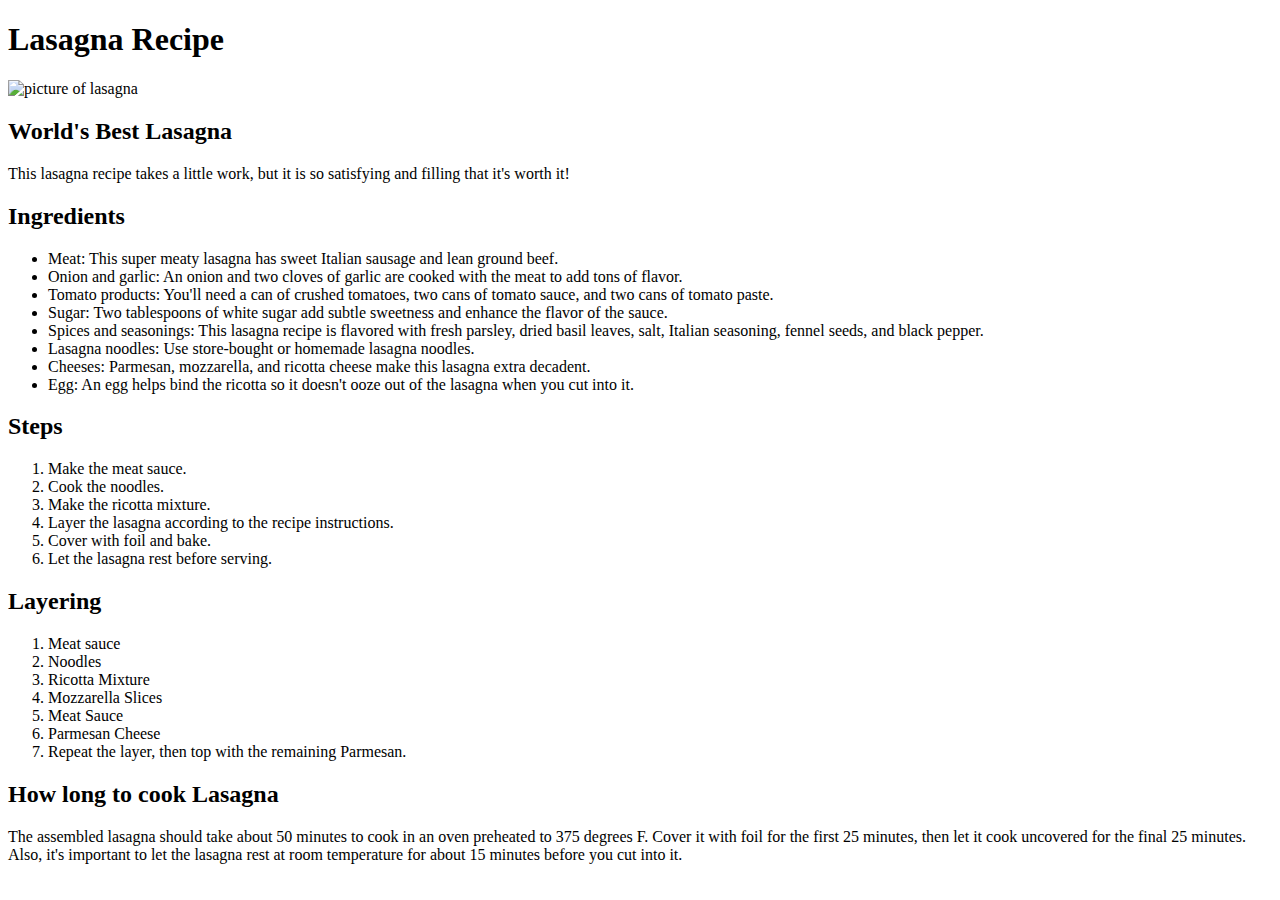
==== recipes/lasagna.html @ 85f547d8 "Added 2nd recipe Lasagna" ====
<!DOCTYPE html>
<html lang="en">
<head>
    <meta charset="UTF-8">
    <title>Lasagna</title>
</head>
<body>
    <h1>Lasagna Recipe</h1>
        <img src="/home/kioshi/Desktop/odin-links-and-images/images/lasagna.jpg" width="1000" height="500" alt="picture of lasagna">
        <h2>World's Best Lasagna</h2>
        <p>This lasagna recipe takes a little work, but it is so satisfying and filling that it's worth it!</p>
        <h2>Ingredients</h2>
        <ul>
            <li>Meat: This super meaty lasagna has sweet Italian sausage and lean ground beef.</li>
            <li>Onion and garlic: An onion and two cloves of garlic are cooked with the meat to add tons of flavor.</li>
            <li>Tomato products: You'll need a can of crushed tomatoes, two cans of tomato sauce, and two cans of tomato paste.</li>
            <li>Sugar: Two tablespoons of white sugar add subtle sweetness and enhance the flavor of the sauce.</li>
            <li>Spices and seasonings: This lasagna recipe is flavored with fresh parsley, dried basil leaves, salt, Italian seasoning, fennel seeds, and black pepper.</li>
            <li>Lasagna noodles: Use store-bought or homemade lasagna noodles.</li>
            <li>Cheeses: Parmesan, mozzarella, and ricotta cheese make this lasagna extra decadent.</li>
            <li>Egg: An egg helps bind the ricotta so it doesn't ooze out of the lasagna when you cut into it.</li>
        </ul>
        <h2>Steps</h2>
        <ol>
            <li>Make the meat sauce.</li>
            <li>Cook the noodles.</li>
            <li>Make the ricotta mixture.</li>
            <li>Layer the lasagna according to the recipe instructions.</li>
            <li>Cover with foil and bake.</li>
            <li>Let the lasagna rest before serving.</li>
        </ol>
        <h2>Layering</h2>
        <ol>
            <li>Meat sauce</li>
            <li>Noodles</li>
            <li>Ricotta Mixture</li>
            <li>Mozzarella Slices</li>
            <li>Meat Sauce</li>
            <li>Parmesan Cheese</li>
            <li>Repeat the layer, then top with the remaining Parmesan.</li>
        </ol>

        <h2>How long to cook Lasagna</h2>
        <p>The assembled lasagna should take about 50 minutes to cook in an oven preheated to 375 degrees F. Cover it with foil for the first 25 minutes, then let it cook uncovered for the final 25 minutes. Also, it's important to let the lasagna rest at room temperature for about 15 minutes before you cut into it.</p>
</body>
</html>
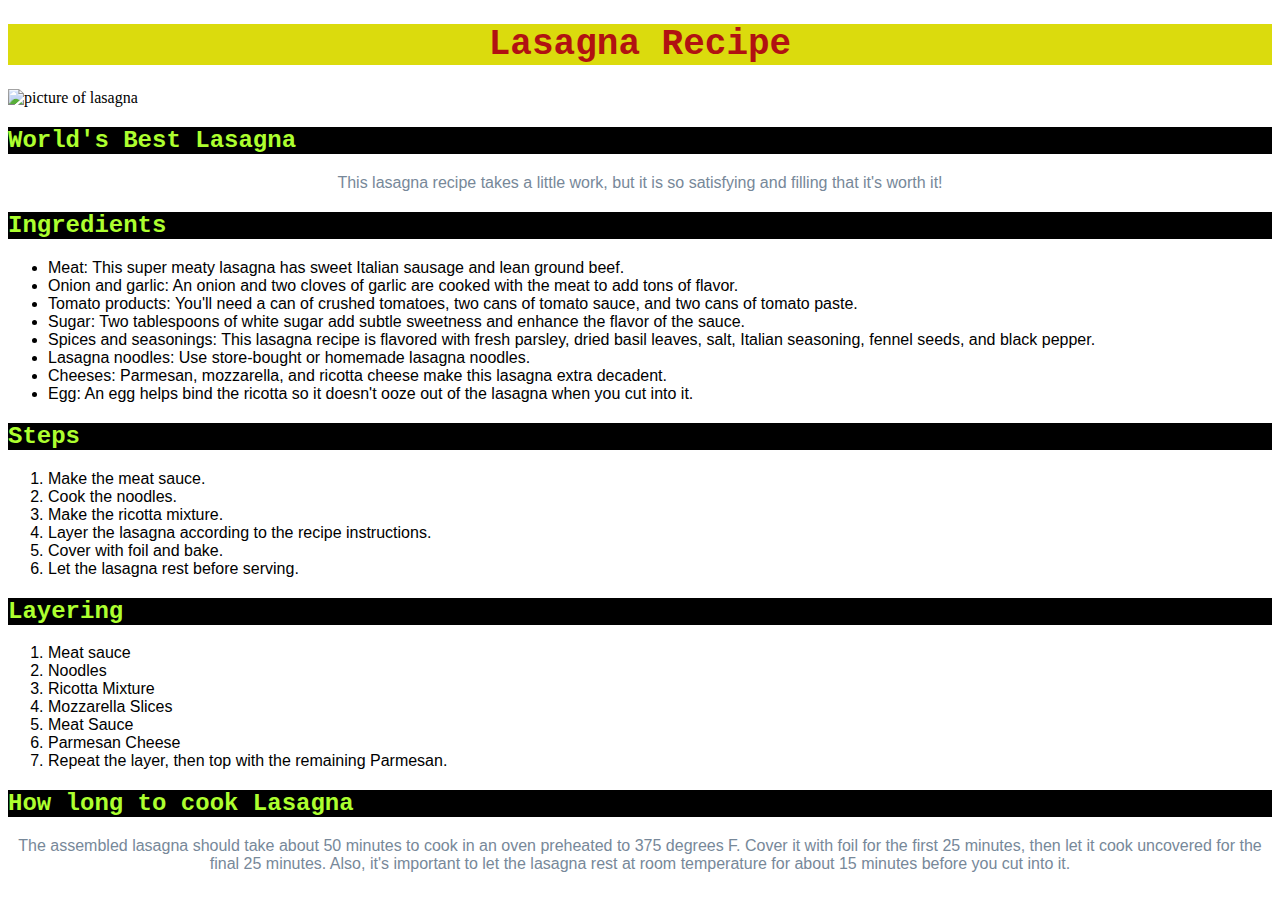
==== commit 114bf005: "Added simple css to all webpages" ====
--- a/recipes/lasagna.html
+++ b/recipes/lasagna.html
@@ -3,9 +3,10 @@
 <head>
     <meta charset="UTF-8">
     <title>Lasagna</title>
+    <link rel="stylesheet" href="../styles.css">
 </head>
 <body>
-    <h1>Lasagna Recipe</h1>
+    <h1 class="lasagna">Lasagna Recipe</h1>
         <img src="/home/kioshi/Desktop/odin-links-and-images/images/lasagna.jpg" width="1000" height="500" alt="picture of lasagna">
         <h2>World's Best Lasagna</h2>
         <p>This lasagna recipe takes a little work, but it is so satisfying and filling that it's worth it!</p>
--- a/styles.css
+++ b/styles.css
@@ -0,0 +1,52 @@
+h1 {
+    text-align: center;
+    font-family: 'Courier New', sans-serif;
+    color: orange;
+    background-color: black;
+    font-size: 36px;
+    font-weight: bold;
+}
+
+h2 {
+    font-family: 'Courier New', sans-serif;
+    font-weight: bold;
+    background-color: black;
+    color: greenyellow;
+}
+
+p {
+    font-family: "Garamond", sans-serif;
+    font-weight: lighter;
+    color: lightslategray;
+    text-align: center;
+}
+
+li {
+    font-family: "Garamond", sans-serif;
+    font-weight: lighter;
+    
+}
+
+
+button {
+    width: 150px;
+    height: auto;
+    font-family: "Garamond", sans-serif;
+    font-weight: 600;
+    font-size: 16px;
+}
+
+.sushi {
+    background-color: rgb(15, 167, 167);
+    color: rgb(21, 71, 21);
+}
+
+.lasagna {
+    background-color: rgb(219, 219, 13);
+    color: rgb(177, 18, 18);
+}
+
+.suqaar {
+    background-color: rgb(192, 163, 127);
+    color: rgb(126, 53, 126);
+}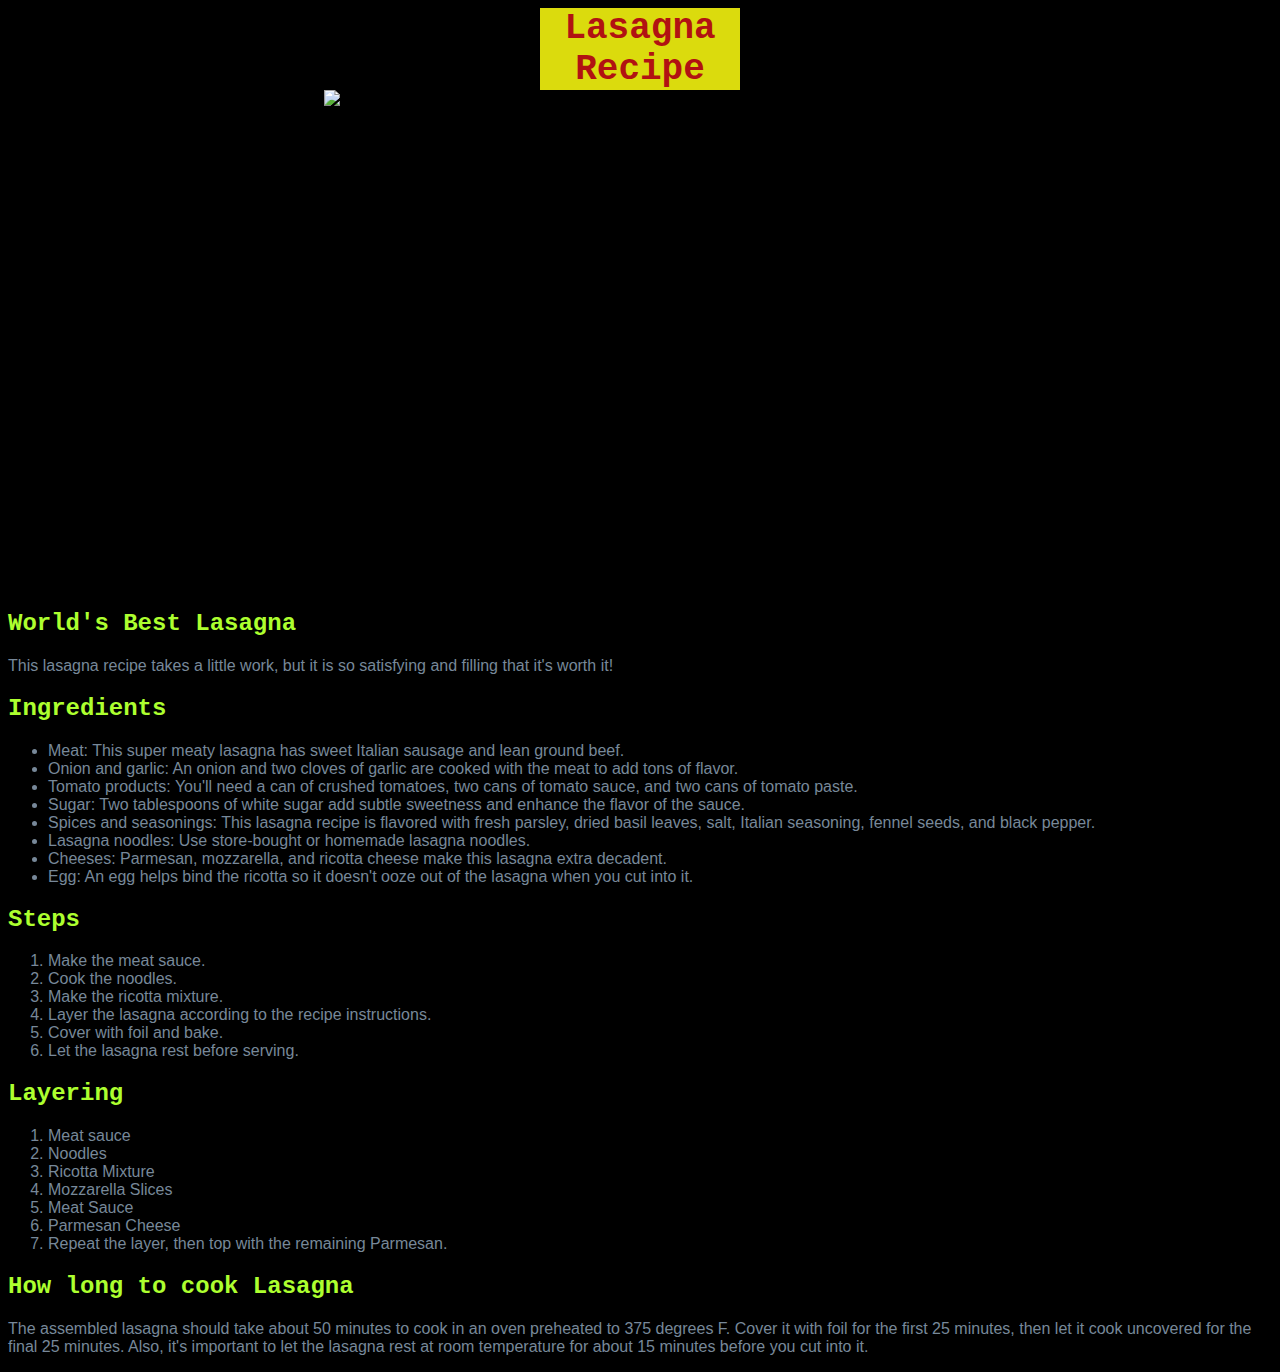
==== commit 22d5ea0e: "changed margins and paddings, black bg color" ====
--- a/recipes/lasagna.html
+++ b/recipes/lasagna.html
@@ -7,7 +7,7 @@
 </head>
 <body>
     <h1 class="lasagna">Lasagna Recipe</h1>
-        <img src="/home/kioshi/Desktop/odin-links-and-images/images/lasagna.jpg" width="1000" height="500" alt="picture of lasagna">
+        <img src="/home/kioshi/Desktop/odin-links-and-images/images/lasagna.jpg" width="1000" height="500" alt="picture of lasagna" class="image">
         <h2>World's Best Lasagna</h2>
         <p>This lasagna recipe takes a little work, but it is so satisfying and filling that it's worth it!</p>
         <h2>Ingredients</h2>
--- a/styles.css
+++ b/styles.css
@@ -1,10 +1,32 @@
+.image {
+    display: block;
+    margin-left: auto;
+    margin-right: auto;
+    width: 50%;
+}
+
+* {
+    box-sizing: border-box;
+}
+
+head {
+    background-color: black;
+}
+
+body {
+    background-color: black;
+}
+
+
 h1 {
     text-align: center;
     font-family: 'Courier New', sans-serif;
     color: orange;
-    background-color: black;
+    background-color: white;
     font-size: 36px;
     font-weight: bold;
+    width: 200px;
+    margin: auto;
 }
 
 h2 {
@@ -18,22 +40,24 @@
     font-family: "Garamond", sans-serif;
     font-weight: lighter;
     color: lightslategray;
-    text-align: center;
 }
 
 li {
     font-family: "Garamond", sans-serif;
     font-weight: lighter;
+    color: lightslategray;
     
 }
 
 
 button {
+    display: block;
     width: 150px;
     height: auto;
     font-family: "Garamond", sans-serif;
     font-weight: 600;
     font-size: 16px;
+    margin: auto;
 }
 
 .sushi {
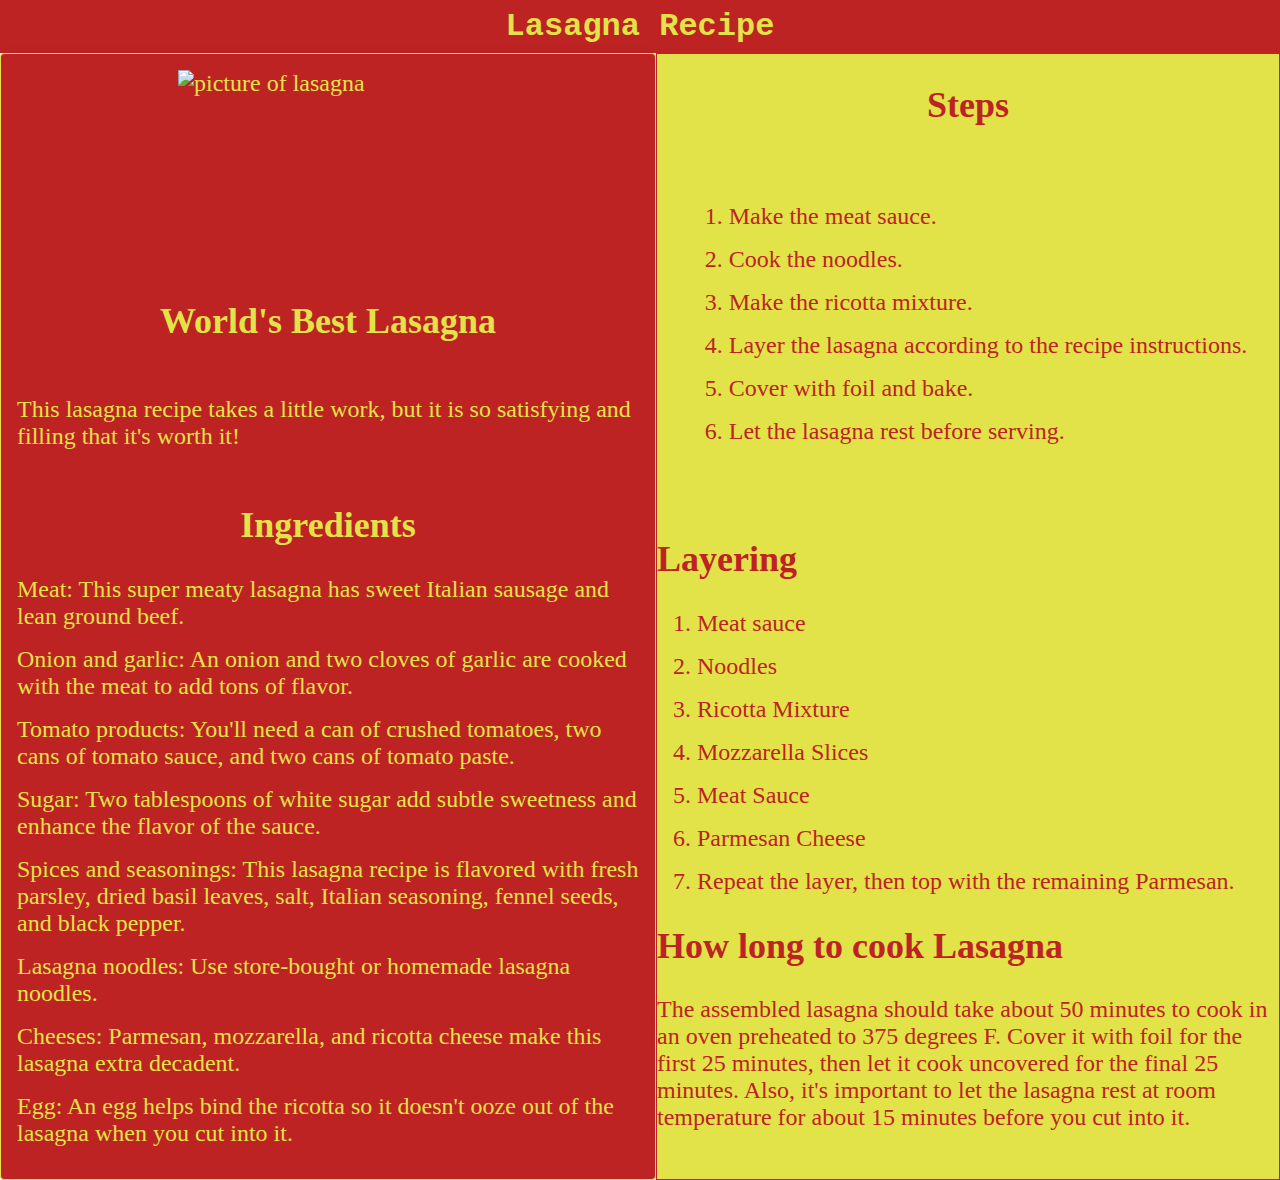
==== commit 973afb5f: "redesigned website with flexbox" ====
--- a/recipes/lasagna.html
+++ b/recipes/lasagna.html
@@ -6,42 +6,52 @@
     <link rel="stylesheet" href="../styles.css">
 </head>
 <body>
-    <h1 class="lasagna">Lasagna Recipe</h1>
-        <img src="/home/kioshi/Desktop/odin-links-and-images/images/lasagna.jpg" width="1000" height="500" alt="picture of lasagna" class="image">
-        <h2>World's Best Lasagna</h2>
-        <p>This lasagna recipe takes a little work, but it is so satisfying and filling that it's worth it!</p>
-        <h2>Ingredients</h2>
-        <ul>
-            <li>Meat: This super meaty lasagna has sweet Italian sausage and lean ground beef.</li>
-            <li>Onion and garlic: An onion and two cloves of garlic are cooked with the meat to add tons of flavor.</li>
-            <li>Tomato products: You'll need a can of crushed tomatoes, two cans of tomato sauce, and two cans of tomato paste.</li>
-            <li>Sugar: Two tablespoons of white sugar add subtle sweetness and enhance the flavor of the sauce.</li>
-            <li>Spices and seasonings: This lasagna recipe is flavored with fresh parsley, dried basil leaves, salt, Italian seasoning, fennel seeds, and black pepper.</li>
-            <li>Lasagna noodles: Use store-bought or homemade lasagna noodles.</li>
-            <li>Cheeses: Parmesan, mozzarella, and ricotta cheese make this lasagna extra decadent.</li>
-            <li>Egg: An egg helps bind the ricotta so it doesn't ooze out of the lasagna when you cut into it.</li>
-        </ul>
-        <h2>Steps</h2>
-        <ol>
-            <li>Make the meat sauce.</li>
-            <li>Cook the noodles.</li>
-            <li>Make the ricotta mixture.</li>
-            <li>Layer the lasagna according to the recipe instructions.</li>
-            <li>Cover with foil and bake.</li>
-            <li>Let the lasagna rest before serving.</li>
-        </ol>
-        <h2>Layering</h2>
-        <ol>
-            <li>Meat sauce</li>
-            <li>Noodles</li>
-            <li>Ricotta Mixture</li>
-            <li>Mozzarella Slices</li>
-            <li>Meat Sauce</li>
-            <li>Parmesan Cheese</li>
-            <li>Repeat the layer, then top with the remaining Parmesan.</li>
-        </ol>
+    <h1 class="header" id="lasagna">Lasagna Recipe</h1>
+        
+    <div class="lasagnacenter">
+        <div class="lasagnacard">
+            <img src="/home/kioshi/Desktop/odin-links-and-images/images/lasagna.jpg" width="1000" height="500" alt="picture of lasagna" class="image">
+            <h2>World's Best Lasagna</h2>
+            <p>This lasagna recipe takes a little work, but it is so satisfying and filling that it's worth it!</p>
+            <h2>Ingredients</h2>
+            <ul>
+                <li>Meat: This super meaty lasagna has sweet Italian sausage and lean ground beef.</li>
+                <li>Onion and garlic: An onion and two cloves of garlic are cooked with the meat to add tons of flavor.</li>
+                <li>Tomato products: You'll need a can of crushed tomatoes, two cans of tomato sauce, and two cans of tomato paste.</li>
+                <li>Sugar: Two tablespoons of white sugar add subtle sweetness and enhance the flavor of the sauce.</li>
+                <li>Spices and seasonings: This lasagna recipe is flavored with fresh parsley, dried basil leaves, salt, Italian seasoning, fennel seeds, and black pepper.</li>
+                <li>Lasagna noodles: Use store-bought or homemade lasagna noodles.</li>
+                <li>Cheeses: Parmesan, mozzarella, and ricotta cheese make this lasagna extra decadent.</li>
+                <li>Egg: An egg helps bind the ricotta so it doesn't ooze out of the lasagna when you cut into it.</li>
+            </ul>
+        </div>
+        <div class="lasagnasteps">
+            <h2>Steps</h2>
+            <ol>
+                <li>Make the meat sauce.</li>
+                <li>Cook the noodles.</li>
+                <li>Make the ricotta mixture.</li>
+                <li>Layer the lasagna according to the recipe instructions.</li>
+                <li>Cover with foil and bake.</li>
+                <li>Let the lasagna rest before serving.</li>
+            </ol>
+        
+            <div class="lasagnalayering">
+                <h2>Layering</h2>
+                <ol>
+                    <li>Meat sauce</li>
+                    <li>Noodles</li>
+                    <li>Ricotta Mixture</li>
+                    <li>Mozzarella Slices</li>
+                    <li>Meat Sauce</li>
+                    <li>Parmesan Cheese</li>
+                    <li>Repeat the layer, then top with the remaining Parmesan.</li>
+                </ol>
 
-        <h2>How long to cook Lasagna</h2>
-        <p>The assembled lasagna should take about 50 minutes to cook in an oven preheated to 375 degrees F. Cover it with foil for the first 25 minutes, then let it cook uncovered for the final 25 minutes. Also, it's important to let the lasagna rest at room temperature for about 15 minutes before you cut into it.</p>
+                <h2>How long to cook Lasagna</h2>
+                <p>The assembled lasagna should take about 50 minutes to cook in an oven preheated to 375 degrees F. Cover it with foil for the first 25 minutes, then let it cook uncovered for the final 25 minutes. Also, it's important to let the lasagna rest at room temperature for about 15 minutes before you cut into it.</p>
+            </div>
+        </div>
+    </div>
 </body>
 </html>--- a/styles.css
+++ b/styles.css
@@ -1,76 +1,236 @@
-.image {
-    display: block;
-    margin-left: auto;
-    margin-right: auto;
-    width: 50%;
-}
-
-* {
-    box-sizing: border-box;
-}
-
-head {
-    background-color: black;
-}
-
 body {
-    background-color: black;
-}
-
+    display: flex;
+    flex-direction: column;
+    min-height: 100vh;
+    margin: 0;
+}
+
+.header {
+    display: flex;
+    justify-content: center;
+    padding: 8px;
+    margin: 24 0px;
+}
 
 h1 {
-    text-align: center;
-    font-family: 'Courier New', sans-serif;
-    color: orange;
-    background-color: white;
-    font-size: 36px;
-    font-weight: bold;
-    width: 200px;
-    margin: auto;
-}
-
-h2 {
-    font-family: 'Courier New', sans-serif;
-    font-weight: bold;
-    background-color: black;
-    color: greenyellow;
-}
-
-p {
-    font-family: "Garamond", sans-serif;
-    font-weight: lighter;
-    color: lightslategray;
-}
-
-li {
-    font-family: "Garamond", sans-serif;
-    font-weight: lighter;
-    color: lightslategray;
-    
-}
-
-
-button {
-    display: block;
+    font-family: 'Courier New', Courier, monospace;
+    font-size: 32px;
+    font-weight: 700;
+}
+
+.logo {
     width: 150px;
     height: auto;
-    font-family: "Garamond", sans-serif;
-    font-weight: 600;
-    font-size: 16px;
-    margin: auto;
-}
-
-.sushi {
-    background-color: rgb(15, 167, 167);
-    color: rgb(21, 71, 21);
-}
-
-.lasagna {
-    background-color: rgb(219, 219, 13);
-    color: rgb(177, 18, 18);
-}
-
-.suqaar {
-    background-color: rgb(192, 163, 127);
-    color: rgb(126, 53, 126);
+}
+
+ul {
+    list-style: none;
+    padding: 0;
+    margin: 0;
+    font-size: 24px;
+}
+
+li {
+    margin-bottom: 16px;
+}
+
+a {
+    text-decoration: none;
+    color: aliceblue;
+}
+
+.image {
+    width: 300px;
+    height: 200px;
+}
+
+.center {
+    display: flex;
+    flex: 1;
+    background-color: rgb(26, 24, 24);
+}
+
+.sidebar {
+    width: 250px;
+    padding: 16px;
+    flex-shrink: 0;
+    background-color: rgb(100, 98, 98);
+}
+
+.footer {
+    height: 60px;
+    font-family: Cambria, Cochin, Georgia, Times, 'Times New Roman', serif;
+    font-size: 24px;
+    font-weight: 500;
+    display: flex;
+    justify-content: center;
+    align-items: center;
+    background-color: rgb(167, 161, 161);
+}
+
+.card {
+    border: 1px solid #eee;
+    box-shadow: 2px 4px 16px rgba(0,0,0,.06);
+    border-radius: 4px;
+    background-color: rgb(100, 98, 98);
+    padding: 16px;
+    margin: 16px;
+    width: 300px;
+    font-size: 32px;
+}
+
+.container {
+    padding: 32px;
+    display: flex;
+    flex-wrap: wrap;
+  }
+
+#lasagna {
+    background-color: rgb(189, 35, 35);
+    margin: 0;
+    color: rgb(226, 226, 73);
+}
+
+.lasagnacenter {
+    display: flex;
+    flex: 1;
+}
+
+.lasagnacard {
+    border: 1px solid  rgb(226, 226, 73);
+    box-shadow: 2px 4px 16px rgba(0,0,0,.06);
+    border-radius: 4px;
+    background-color: rgb(189, 35, 35);
+    padding: 16px;
+    margin: 0px;
+    font-size: 24px;
+    color: rgb(226, 226, 73);
+    flex-wrap: wrap;
+    display: flex;
+    flex: 1;
+    justify-content: space-around;
+}
+
+
+.lasagnasteps {
+    display: flex;
+    flex: 1;
+    background-color: rgb(226, 226, 73);
+    color: rgb(189, 35, 35);
+    border: 1px solid  rgb(189, 35, 35);
+    flex-wrap: wrap;
+    font-size: 24px;
+    justify-content: space-around;
+}
+
+
+#sushi {
+    background-color: rgb(33, 165, 158);
+    margin: 0;
+    color: rgb(121, 201, 55);
+}
+
+.sushicenter {
+    display: flex;
+    flex: 1;
+}
+
+.sushicard {
+    border: 1px solid  rgb(121, 201, 55);
+    box-shadow: 2px 4px 16px rgba(0,0,0,.06);
+    border-radius: 4px;
+    background-color: rgb(33, 165, 158);
+    padding: 16px;
+    margin: 0px;
+    font-size: 24px;
+    color: rgb(121, 201, 55);
+    flex-wrap: wrap;
+    display: flex;
+    flex: 1;
+    justify-content: space-around;
+}
+
+.sushisteps {
+    display: flex;
+    flex: 1;
+    background-color: rgb(121, 201, 55);
+    color: rgb(33, 165, 158);
+    border: 1px solid  rgb(33, 165, 158);
+    flex-wrap: wrap;
+    font-size: 24px;
+    justify-content: space-around;
+}
+
+#suqaar {
+    background-color: rgb(231, 114, 36);
+    margin: 0;
+    color: rgb(54, 34, 9);
+}
+
+.suqaarcenter {
+    display: flex;
+    flex: 1;
+}
+
+.suqaarcard {
+    border: 1px solid  rgb(54, 34, 9);
+    box-shadow: 2px 4px 16px rgba(0,0,0,.06);
+    border-radius: 4px;
+    background-color: rgb(231, 114, 36);
+    padding: 16px;
+    margin: 0px;
+    font-size: 24px;
+    color: rgb(54, 34, 9);
+    flex-wrap: wrap;
+    display: flex;
+    flex: 1;
+    justify-content: space-around;
+}
+
+.suqaarsteps {
+    display: flex;
+    flex: 1;
+    background-color: rgb(54, 34, 9);
+    color: rgb(231, 114, 36);
+    border: 1px solid  rgb(231, 114, 36);
+    flex-wrap: wrap;
+    font-size: 24px;
+    justify-content: space-around;
+}
+
+#taco {
+    background-color: rgb(184, 173, 24);
+    margin: 0;
+    color: rgb(119, 233, 13);
+}
+
+.tacocenter {
+    display: flex;
+    flex: 1;
+}
+
+.tacocard {
+    border: 1px solid  rgb(119, 233, 13);
+    box-shadow: 2px 4px 16px rgba(0,0,0,.06);
+    border-radius: 4px;
+    background-color: rgb(184, 173, 24);
+    padding: 16px;
+    margin: 0px;
+    font-size: 24px;
+    color: rgb(119, 233, 13);
+    flex-wrap: wrap;
+    display: flex;
+    flex: 1;
+    justify-content: space-around;
+}
+
+.tacosteps {
+    display: flex;
+    flex: 1;
+    background-color: rgb(119, 233, 13);
+    color: rgb(184, 173, 24);
+    border: 1px solid  rgb(184, 173, 24);
+    flex-wrap: wrap;
+    font-size: 24px;
+    justify-content: space-around;
 }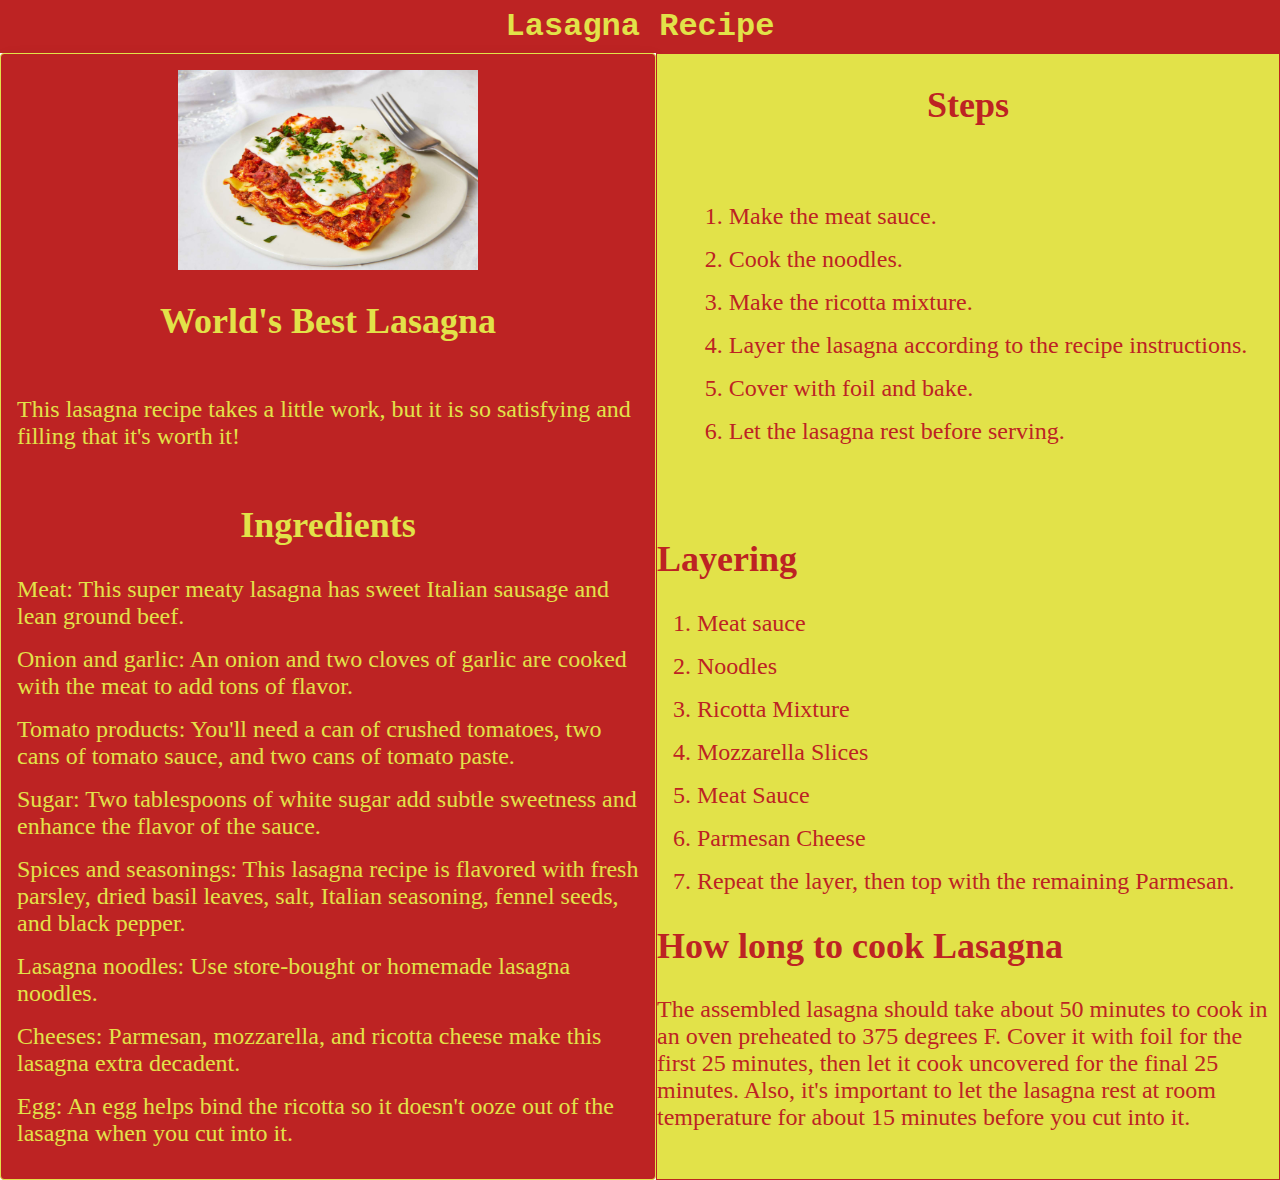
==== commit da8553f4: "added images to github" ====
--- a/recipes/lasagna.html
+++ b/recipes/lasagna.html
@@ -10,7 +10,7 @@
         
     <div class="lasagnacenter">
         <div class="lasagnacard">
-            <img src="/home/kioshi/Desktop/odin-links-and-images/images/lasagna.jpg" width="1000" height="500" alt="picture of lasagna" class="image">
+            <img src="../images/lasagna.jpg" width="1000" height="500" alt="picture of lasagna" class="image">
             <h2>World's Best Lasagna</h2>
             <p>This lasagna recipe takes a little work, but it is so satisfying and filling that it's worth it!</p>
             <h2>Ingredients</h2>
